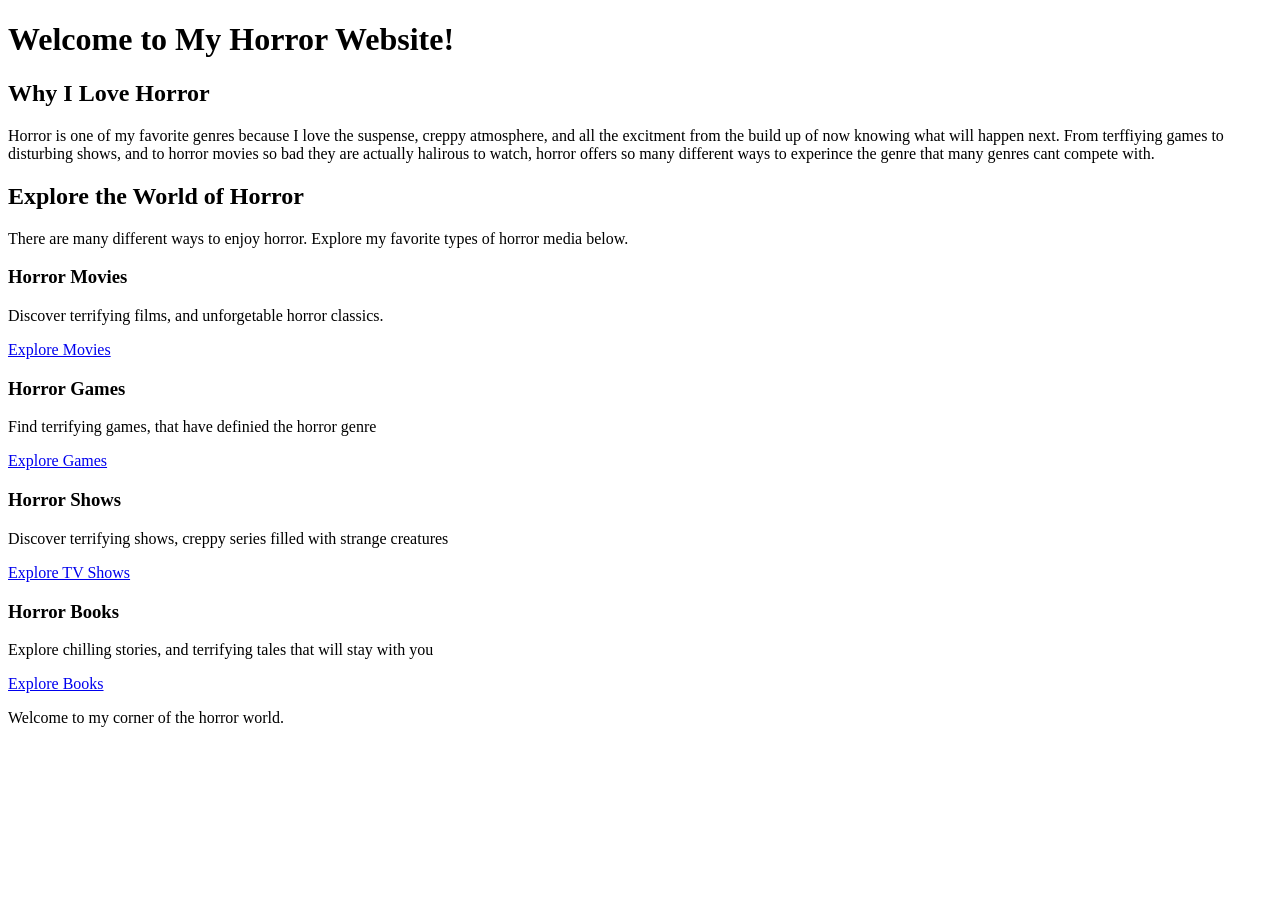
==== index.html @ d281d805 "Add files via upload" ====
<!DOCTYPE html>
<html lang="en">
<head>
    <meta charset="UTF-8">
    <meta name="viewport" content="width=device-width, initial-scale=1.0">
    <title>Horror Media Project</title>
    <link rel="stylesheet" href="Project.css">
</head>
<body>
    <header>
        <h1>Welcome to My Horror Website!</h1>
    </header> 

    <main>
        <section class="intro">
            <h2>Why I Love Horror</h2>

            <p>
                Horror is one of my favorite genres because I love the suspense, creppy atmosphere, 
                and all the excitment from the build up of now knowing what will happen next.
                From terffiying games to disturbing shows, and to horror movies so bad they are 
                actually halirous to watch, horror offers so many different ways to experince the genre
                that many genres cant compete with. 
            </p>
        </section>

        <section class="horror collection">
            <h2>Explore the World of Horror</h2>

            <p>
                There are many different ways to enjoy horror.
                Explore my favorite types of horror media below.
            </p>
            <div class="horror-sections">
                <article class="horror-section movies">
                    <h3>Horror Movies</h3>
                    <p>Discover terrifying films, and unforgetable horror classics. </p>
                    <a href="movies.html">Explore Movies</a>
                </article>

                <article class="horror-section games">
                    <h3>Horror Games</h3>
                    <p>Find terrifying games, that have definied the horror genre </p>
                    <a href="games.html">Explore Games</a>
                </article>

                <article class="horror-section shows">
                    <h3>Horror Shows</h3>
                    <p>Discover terrifying shows, creppy series filled with strange creatures</p>
                    <a href="shows.html">Explore TV Shows</a>
                </article>

                <article class="horror-section books">
                    <h3>Horror Books</h3>
                    <p>Explore chilling stories, and terrifying tales that will stay with you</p>
                    <a href="books.html">Explore Books</a>
                </article>
            </div>

        </section>
    </main>

    <footer class="site-footer">
        <p>Welcome to my corner of the horror world.</p>
    </footer>
</body>
</html>
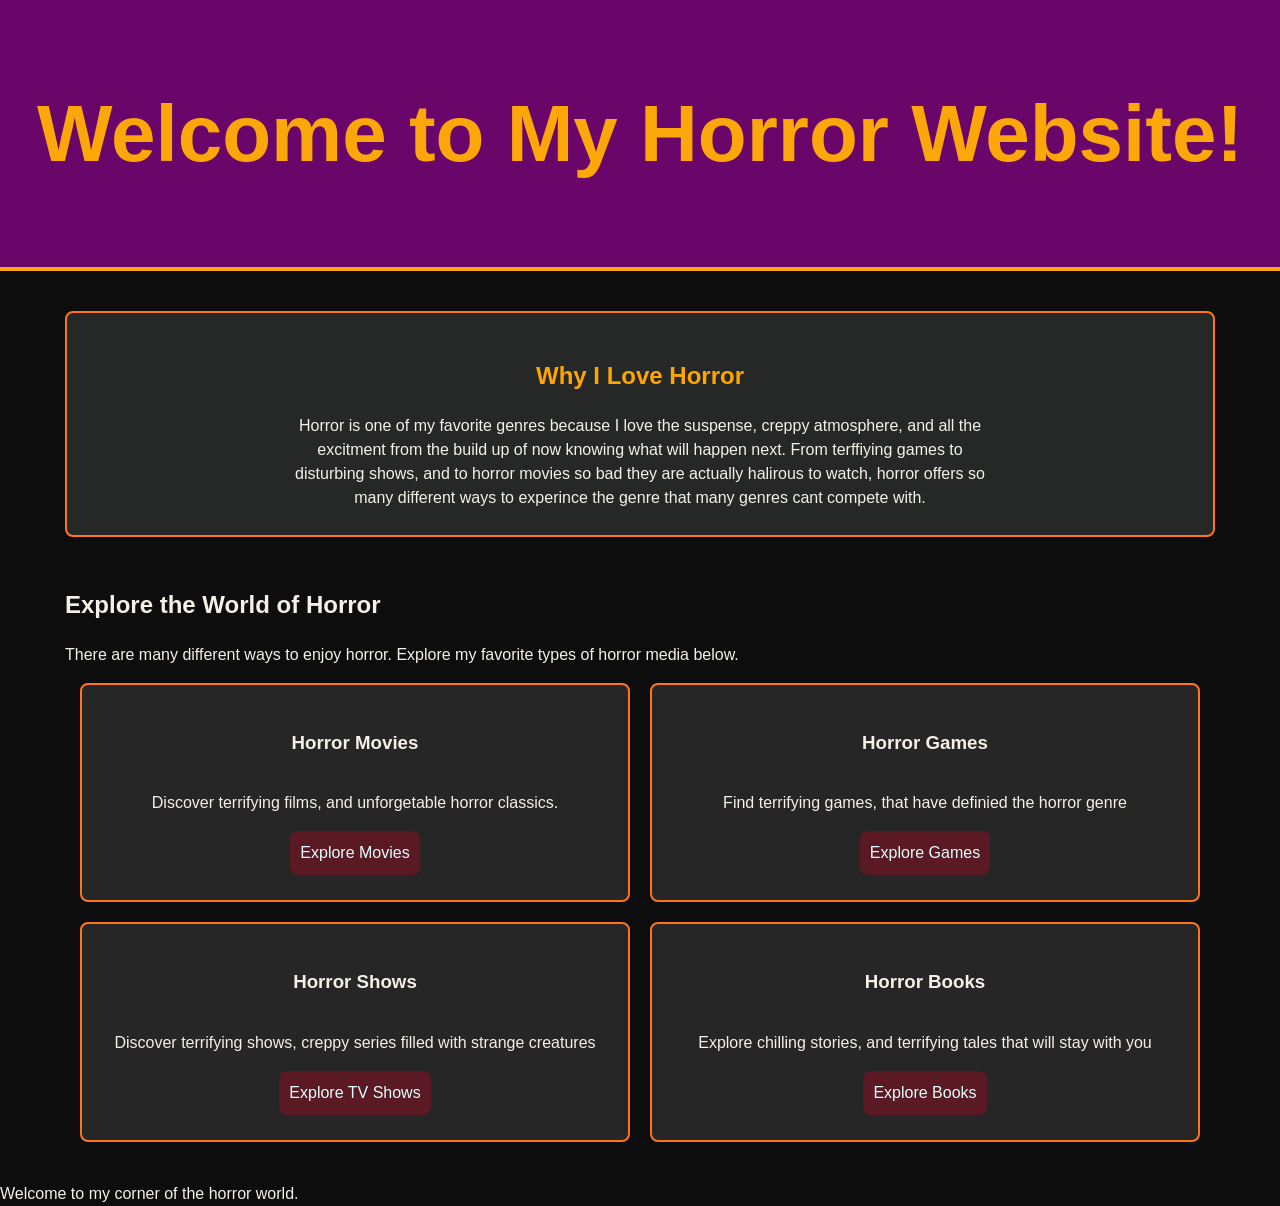
==== commit 234d461c: "Fix HTML structure and update stylesheet path" ====
--- a/index.html
+++ b/index.html
@@ -4,7 +4,7 @@
     <meta charset="UTF-8">
     <meta name="viewport" content="width=device-width, initial-scale=1.0">
     <title>Horror Media Project</title>
-    <link rel="stylesheet" href="Project.css">
+    <link rel="stylesheet" href="CSS/Project.css">
 </head>
 <body>
     <header>
@@ -64,4 +64,4 @@
         <p>Welcome to my corner of the horror world.</p>
     </footer>
 </body>
-</html>+</html>
--- a/CSS/Project.css
+++ b/CSS/Project.css
@@ -0,0 +1,98 @@
+body {
+    margin: 0;
+    background-color: rgb(14, 13, 13);
+    color: rgb(245, 240, 232);
+    font-family: Arial, sans-serif;
+    line-height: 1.5;
+    width: 100vw;
+    height: 100vh;
+}
+
+header {
+    display: flex;
+    flex-direction: column;
+    align-items: center;
+    justify-content: center;
+    text-align: center;
+    background-color: rgb(106, 5, 106);
+    color: rgb(252, 167, 9);
+    padding: 20px;
+    border-bottom: 4px solid rgb(252, 167, 9);
+    font-size: 40px;
+}
+
+main {
+    display: flex;
+    flex-direction: column;
+    align-items: stretch;
+    gap: 30px;
+    margin: 40px auto;
+    padding: 0px 25px;
+    width: 100%;
+    box-sizing: border-box;
+    max-width: 1200px;
+}
+
+.intro {
+    display: flex;
+    flex-direction: column;
+    align-items: center;
+    box-sizing: border-box;
+    text-align: center;
+    background-color: rgb(38, 40, 39);
+    padding: 25px;
+    border: 2px solid rgb(255, 117, 24);
+    border-radius: 8px;
+    width: 100%;
+}
+
+.intro h2 {
+    color: orange;
+}
+
+.intro p {
+    max-width: 700px;
+    margin: 0;
+}
+
+.horror-collection {
+    box-sizing: border-box;
+    text-align: center;
+    display: flex;
+    flex-direction: column;
+    width: 100%;
+}
+
+.horror-sections {
+    display: flex;
+    flex-direction: row;
+    flex-wrap: wrap;
+    justify-content: center;
+    align-items: stretch;
+    gap: 20px;
+}
+
+.horror-section {
+    display: flex;
+    flex-direction: column;
+    align-items: center;
+    box-sizing: border-box;
+    padding: 25px;
+    background-color: rgb(38, 38, 38);
+    border: 2px solid rgb(255, 117, 24);
+    border-radius: 8px;
+    min-width: 550px;
+}
+
+.horror-section a {
+    padding: 10px;
+    background-color: rgb(90, 25, 35);
+    color: rgb(225, 255, 255);
+    text-decoration: none;
+    border-radius: 8px;
+}
+
+.horror-section a:hover {
+    background-color: rgb(154, 35, 47);
+    text-decoration: underline;
+}
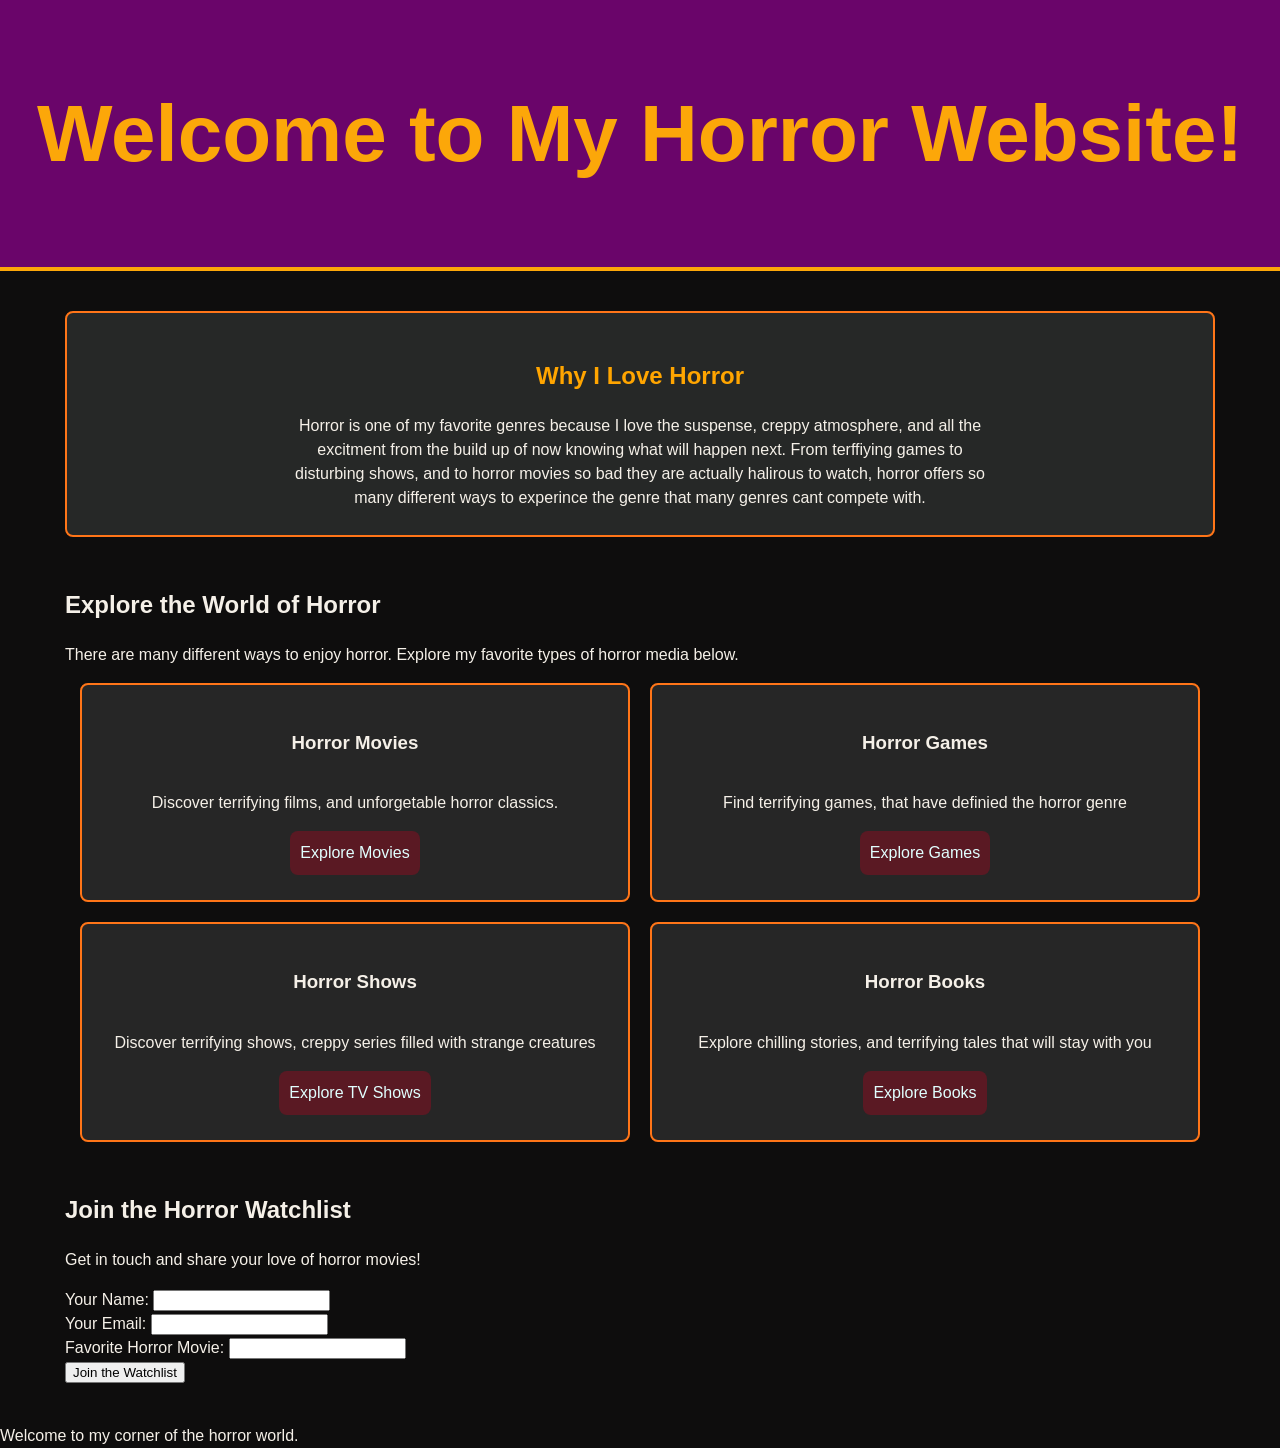
==== commit 78205167: "Add files via upload" ====
--- a/index.html
+++ b/index.html
@@ -7,6 +7,7 @@
     <link rel="stylesheet" href="CSS/Project.css">
 </head>
 <body>
+    <!-- This is the header and intro of my website -->
     <header>
         <h1>Welcome to My Horror Website!</h1>
     </header> 
@@ -23,10 +24,10 @@
                 that many genres cant compete with. 
             </p>
         </section>
+        <!-- This is the different types of media you can explore -->
 
         <section class="horror collection">
             <h2>Explore the World of Horror</h2>
-
             <p>
                 There are many different ways to enjoy horror.
                 Explore my favorite types of horror media below.
@@ -56,12 +57,46 @@
                     <a href="books.html">Explore Books</a>
                 </article>
             </div>
+        </section>
 
-        </section>
+        <!-- Form for visitors who want to join the horror watchlist -->
+        <section class="watchlist-form">
+            <h2>Join the Horror Watchlist</h2>
+            <p>Get in touch and share your love of horror movies!</p>
+
+            <form action="#" method="get">
+                <div>
+                    <label for="visitor-name">Your Name:</label>
+                    <input
+                        type="text"
+                        name="visitor-name"
+                        required>
+                </div>
+
+                <div>
+                    <label for="visitor-email">Your Email:</label>
+                    <input
+                        type="email"
+                        name="visitor-email"
+                        required>
+                </div>
+
+                <div>
+                    <label for="favorite-movie">Favorite Horror Movie:</label>
+                    <input
+                        type="text"
+                        name="favorite-movie"
+                        required>
+                </div>
+
+        <button type="submit">Join the Watchlist</button>
+    </form>
+</section>
+
     </main>
-
+    <!-- This is the footer my website -->
     <footer class="site-footer">
         <p>Welcome to my corner of the horror world.</p>
     </footer>
 </body>
-</html>
+</html>
